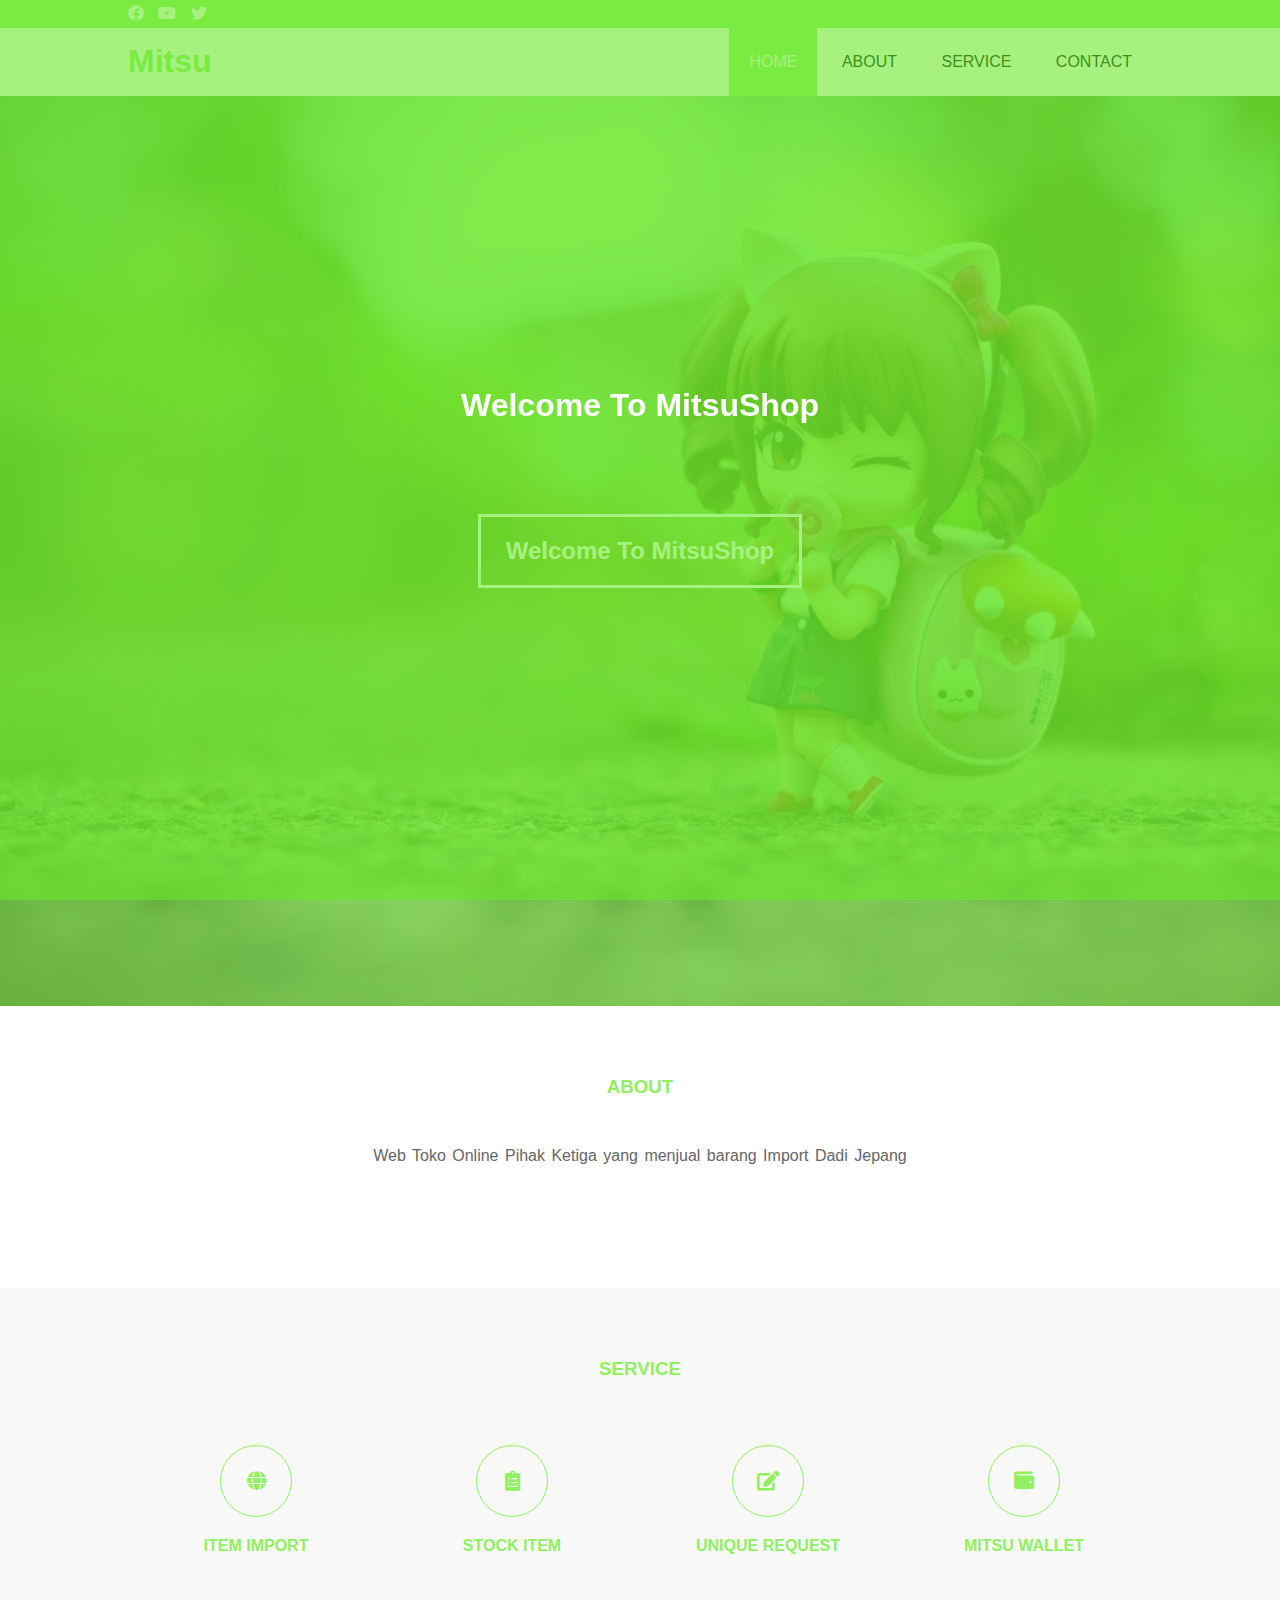
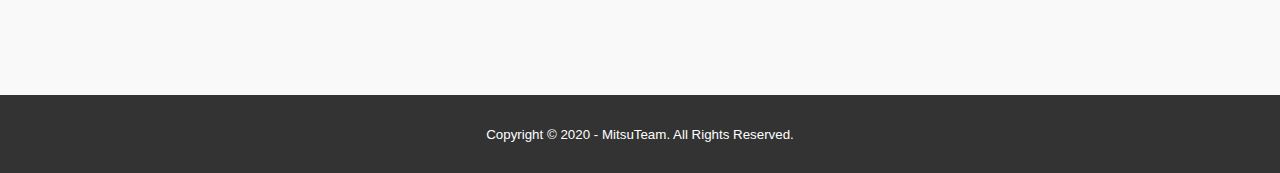
==== index.html @ 777fd7fe "ichi no commit" ====
<!DOCTYPE html>
<html>
    <head>
        <meta charset="utf-8">
	    <meta name="viewport" content="width=device-width, initial-scale=1">
	    <title>MitsuShop</title>
	    <link rel="stylesheet" type="text/css" href="css/style.css">
	    <link rel="stylesheet" type="text/css" href="https://cdnjs.cloudflare.com/ajax/libs/font-awesome/5.13.0/css/all.min.css">
	    <script src="https://code.jquery.com/jquery-3.5.1.min.js" integrity="sha256-9/aliU8dGd2tb6OSsuzixeV4y/faTqgFtohetphbbj0=" crossorigin="anonymous"></script>
    </head>
    <body>
        <!-- loader -->
        <div class="bg-loader">
            <div class="loader"></div>
        </div>

        <!-- header -->
        <div class="medsos">
            <div class="container">
                <ul>
                    <li><a href="#"><i class="fab fa-facebook"></i></a></li>
                    <li><a href="#"><i class="fab fa-youtube"></i></a></li>
                    <li><a href="#"><i class="fab fa-twitter"></i></a></li>
                </ul>
            </div>
        </div>
        <header>
            <div class="container">
                <h1><a href="index.html"> Mitsu</a></h1>
                <ul>
                    <li class="active"><a href="index.html">HOME</a></li>
                    <li><a href="about.html">ABOUT</a></li>
                    <li><a href="service.html">SERVICE</a></li>
                    <li><a href="contact.html">CONTACT</a></li>
                </ul>
            </div>
        </header>

        <!-- banner -->
	    <section class="banner">
		    <h2>Welcome To MitsuShop</h2>
        </section>

        <!-- about -->
        <section class="about">
            <div class="container">
                <h3>ABOUT</h3>
                <p>Web Toko Online Pihak Ketiga yang menjual barang Import Dadi Jepang
                    </p>
            </div>
        </section>
        
        <!-- service -->
        <section class="service">
            <div class="container">
                <h3>SERVICE</h3>
                <div class="box">
                    <div class="col-4">
                        <div class="icon"><i class="fas fa-globe"></i></div>
                        <h4>ITEM IMPORT</h4>
                    </div>
                    <div class="col-4">
                        <div class="icon"><i class="fas fa-clipboard-list"></i></div>
                        <h4>STOCK ITEM</h4>
                    </div>
                    <div class="col-4">
                        <div class="icon"><i class="fas fa-edit"></i></div>
                        <h4>UNIQUE REQUEST</h4>
                    </div>
                    <div class="col-4">
                        <div class="icon"><i class="fas fa-wallet"></i></div>
                        <h4>MITSU WALLET</h4>
                    </div>
                </div>
            </div>
        </section>

        <!-- footer -->
        <footer>
            <div class="container">
                <small>Copyright &copy; 2020 - MitsuTeam. All Rights Reserved.</small>
            </div>
        </footer>


        <script type="text/javascript">
            $(document).ready(function(){
                $(".bg-loader").hide();
            })
        </script>

        <div class="splash">
            <h1 class="fade-in">Welcome To MitsuShop</h1>
        </div>
        <script src="./splash.js"></script>
    </body>
</html>
---- css/style.css ----
* {
	padding:0;
	margin:0;
	font-family: sans-serif;
}
a {
	color: inherit;
	text-decoration: none;
}
.medsos {
	padding:5px 0;
	background-color: #91F062;
}
.medsos ul li {
	display: inline-block;
	color: #fff;
	margin-right: 10px;
}
.container {
	width:80%;
	margin:0 auto;
}
.container:after {
	content:'';
	display: block;
    clear: both;
}
header h1 {
	float: left;
	padding:15px 0;
	color: #91F062;
}
header ul {
	float: right;
}
header ul li {
	display: inline-block;
}
header ul li a {
	padding:25px 20px;
	display: inline-block;
}
header ul li a:hover {
	background-color: #91F062;
	color: #fff;
}
.active {
	background-color:  #91F062;
	color: #fff;
}
.banner {
	height:90vh;
	background-image: url('../img/banner1.jpg');
	background-size: cover;
	position: relative;
	display: flex;
	justify-content: center;
	align-items: center;
}
.banner:after {
	content:'';
	display: block;
	position: absolute;
	top: 0;
	left: 0;
	right: 0;
	bottom: 0;
	background-color: rgba(106, 232, 42, .6);
}
.banner h2 {
	color: #fff;
	z-index: 1;
	padding: 20px 25px;
	border:3px solid #fff;
}
section {
	padding:50px 0;
}
section h3 {
	text-align: center;
	padding:20px 0;
	color: #91F062;
	margin-bottom: 25px;
}
.about,
.service {
	padding-bottom: 100px;
}
.about p {
	color: #666;
	word-spacing: 2px;
	line-height: 25px;
	margin-bottom: 20px;
	text-align: center;
}
.service {
	background-color: #f9f9f9;
}
.box {
	color:#91F062;
}
.box:after {
	content: '';
	display: block;
	clear: both;
}
.box .col-4 {
	width:25%;
	padding:20px;
	box-sizing: border-box;
	text-align: center;
	float: left;
}
.icon {
	width:70px;
	height:70px;
	border:1px solid;
	border-radius: 50%;
	text-align: center;
	line-height: 70px;
	font-size: 20px;
	margin:0 auto;
}
.box .col-4 h4 {
	margin:20px 0;
}
footer {
	padding:30px 0;
	background-color: #333;
	color: #fff;
	text-align: center;
}
.bg-loader {
	background-color: #eee;
	position: fixed;
	top: 0;
	left: 0;
	right: 0;
	bottom: 0;
	z-index: 9999;
	display: flex;
	justify-content: center;
	align-items: center;
}
.bg-loader .loader {
	width:100px;
	height: 100px;
	border:3px solid #fff;
	border-radius: 50%;
	border-top-color:#91F062;
	border-right-color: #91F062;
	border-bottom-color: #91F062;
	animation: puterin .8s linear infinite;
}
.label {
	background-color: #91F062;
	color: #fff;
}
.splash{
    position: fixed;
    top: 0;
    left: 0;
    width: 100%;
    height: 100%;
    background: rgba(106, 232, 42, .6);
    z-index: 200;
    color: white;
    text-align: center;
    line-height: 90vh;
}
.splash.display-none{
    position: fixed;
    opacity: 0;
    top: 0;
    left: 0;
    width: 100%;
    height: 100%;
    background: rgba(106, 232, 42, .6);
    z-index: -10;
    transition: all 0.5s;
    color: white;
    text-align: center;
    line-height: 90vh;
}
@keyframes puterin {
	100% {
		transform: rotate(360deg);
	}
}
@media screen and (max-width: 768px){
	.container {
		width:90%;
	}
	header h1 {
		text-align: center;
		float: none;
	}
	header ul {
		text-align: center;
		float: none;
	}
	.box .col-4 {
		width:100%;
		float: none;
		margin-bottom: 20px;
	}
}
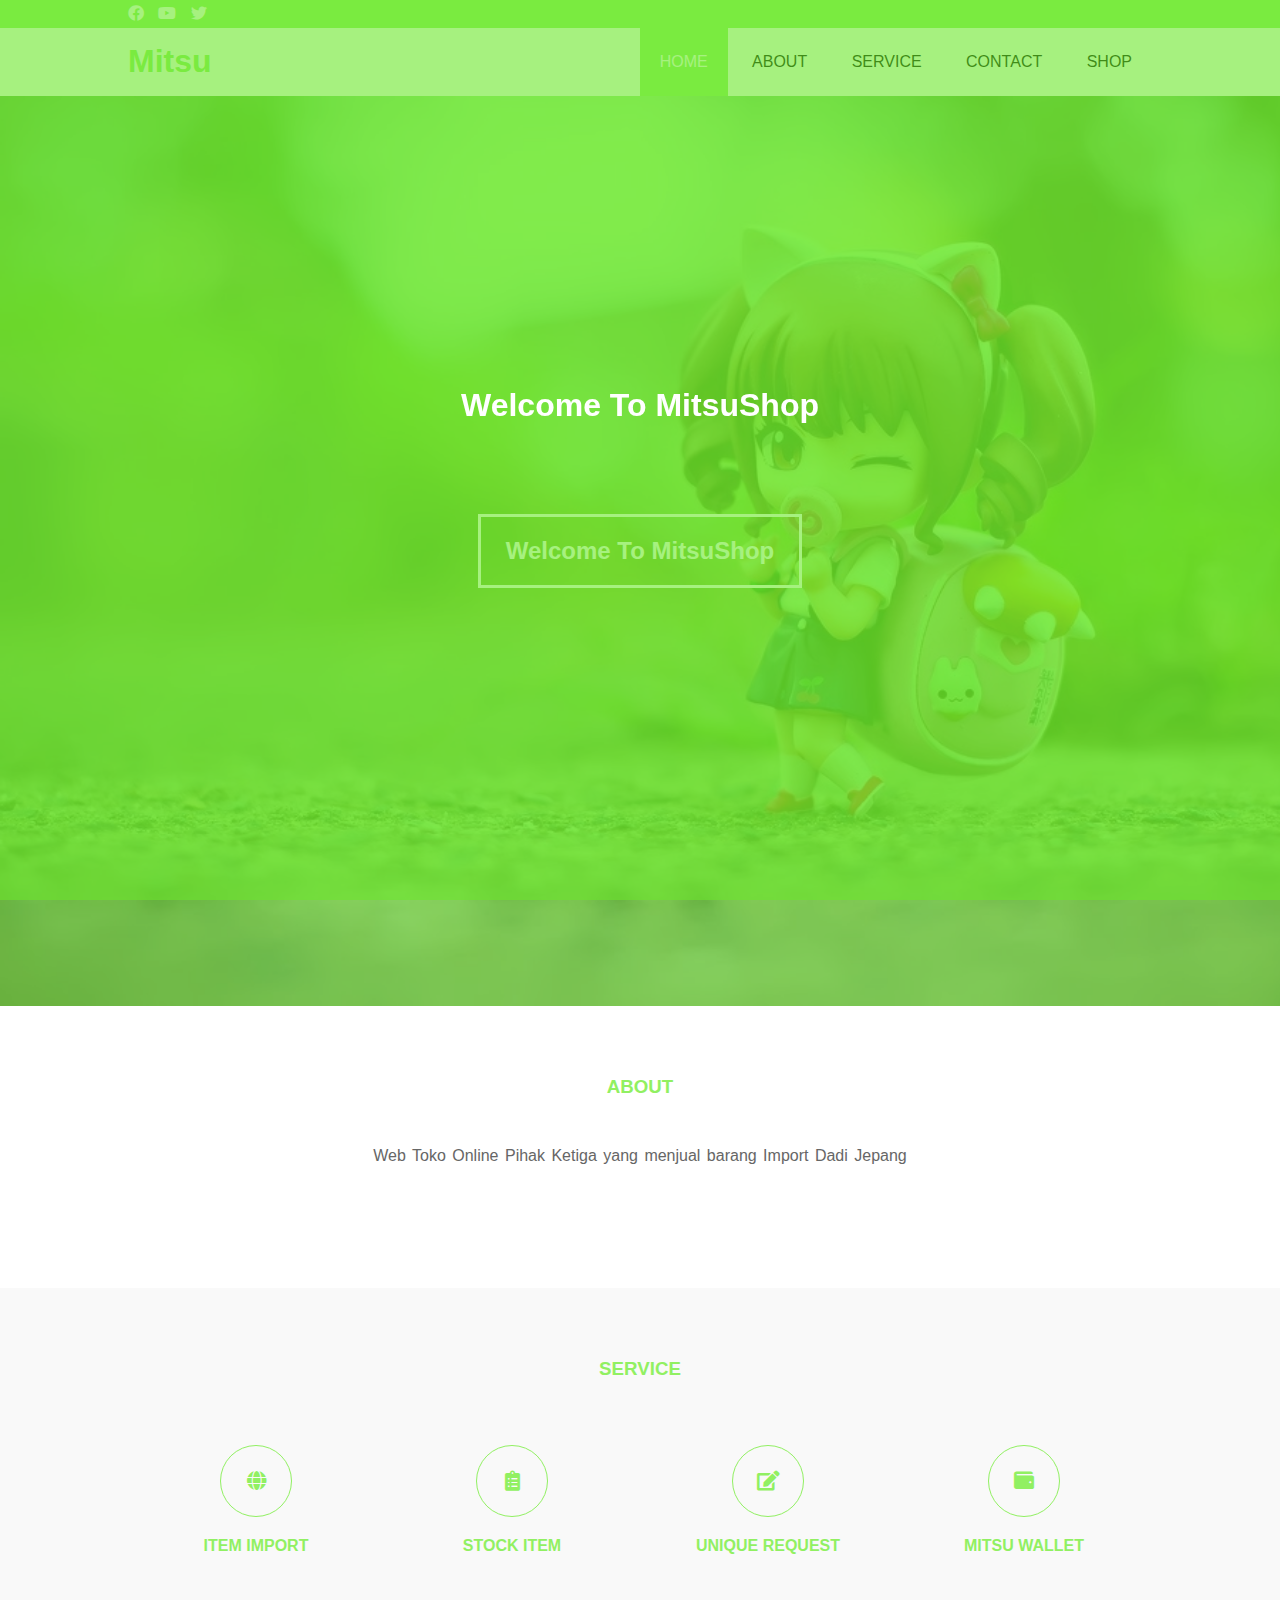
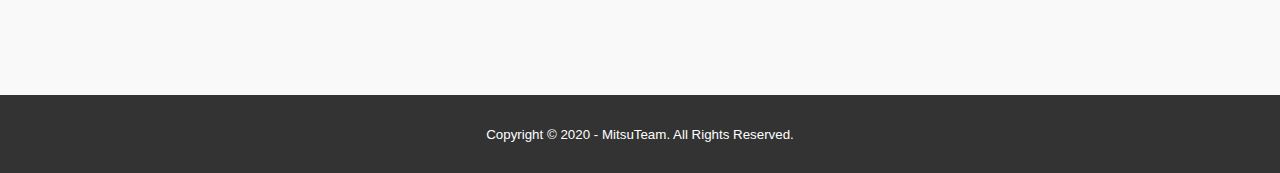
==== commit 3d9f661c: "ni no commit" ====
--- a/index.html
+++ b/index.html
@@ -32,6 +32,7 @@
                     <li><a href="about.html">ABOUT</a></li>
                     <li><a href="service.html">SERVICE</a></li>
                     <li><a href="contact.html">CONTACT</a></li>
+                    <li><a href="shop.html">SHOP</a></li>
                 </ul>
             </div>
         </header>
